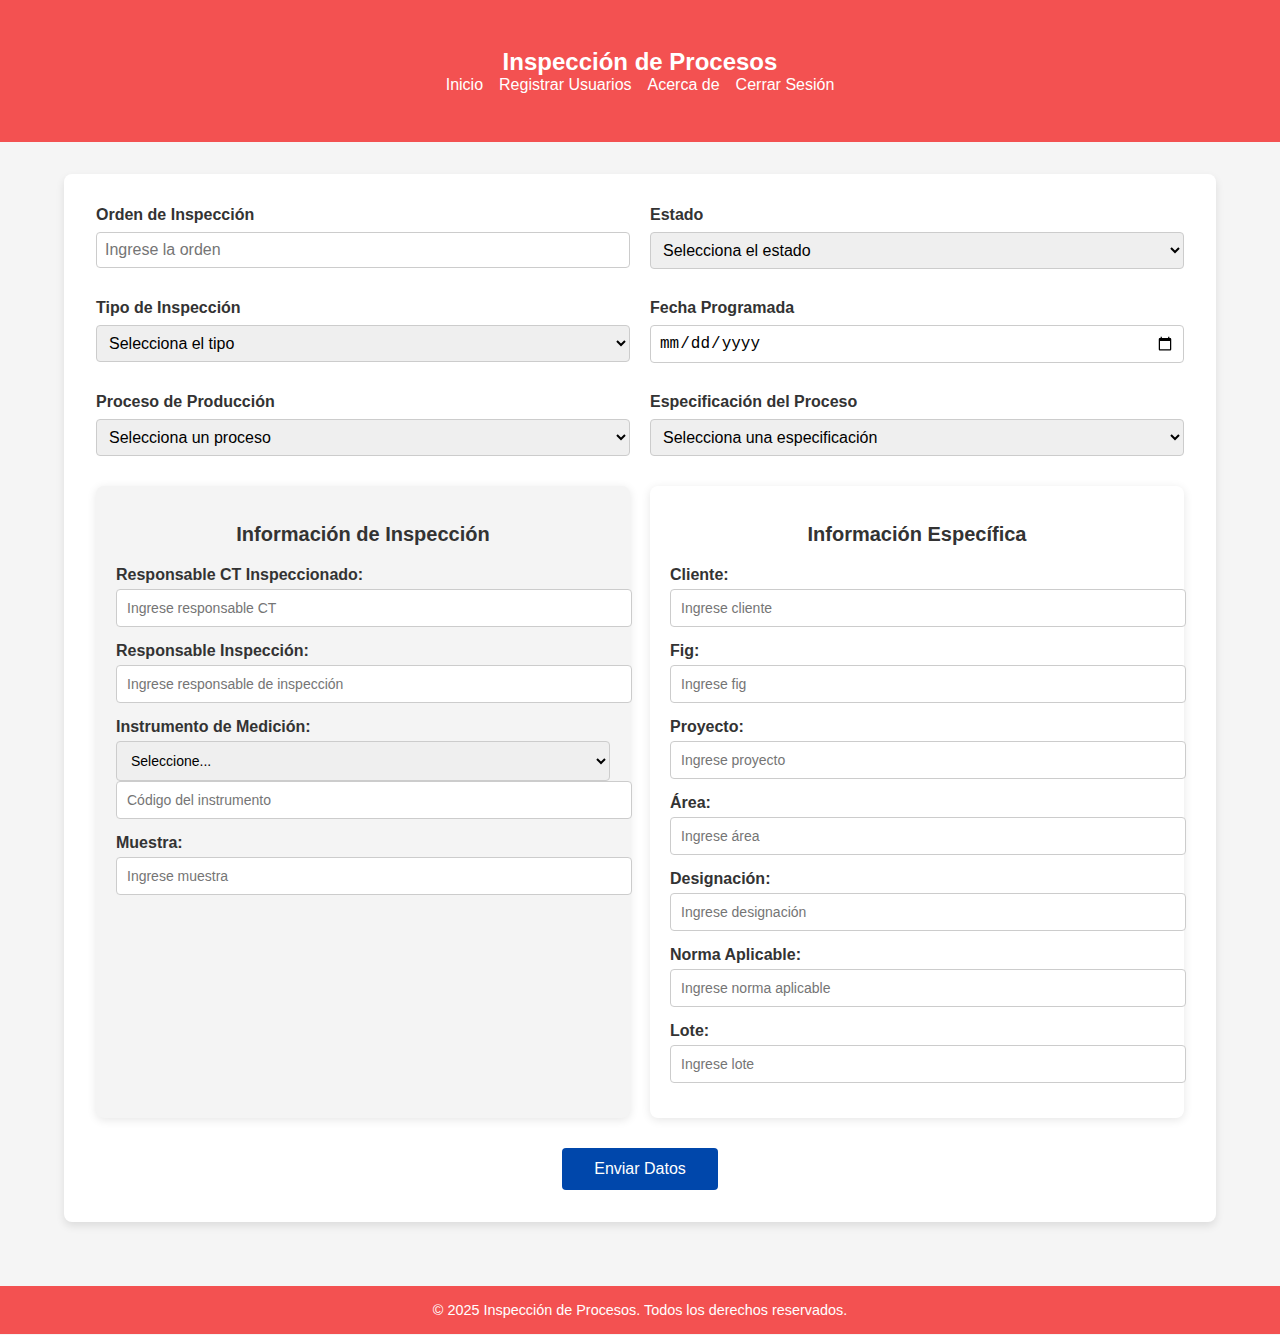
==== index.html @ ebae091c "Add to folder project" ====
<!DOCTYPE html>
<html lang="es">
<head>
    <meta charset="UTF-8">
    <meta name="viewport" content="width=device-width, initial-scale=1.0">
    <title>Formulario de Inspección</title>
    <link rel="stylesheet" href="style.css">
</head>
<body>
    <nav class="navbar">
        <div class="container">
            <h1>Inspección de Procesos</h1>
            <ul class="nav-links">
                <li><a href="index.html">Inicio</a></li>
                <li><a href="register.html">Registrar Usuarios</a></li>
                <li><a href="about.html">Acerca de</a></li>
                <li><a href="../PaginaWeb/login.html" id="logout">Cerrar Sesión</a></li>
            </ul>
        </div>
    </nav>
    

    <main class="container">
        <form id="formularioInspeccion" class="formulario">
            <!-- División 1 -->
            <div class="form-group">
                <div class="input-field">
                    <label for="ordenInspeccion">Orden de Inspección</label>
                    <input type="text" id="ordenInspeccion" placeholder="Ingrese la orden" required>
                </div>
                <div class="input-field">
                    <label for="estadoInspeccion">Estado</label>
                    <select id="estadoInspeccion" required>
                        <option value="" disabled selected>Selecciona el estado</option>
                        <option value="Abierto">Abierto</option>
                        <option value="Cancelado">Cancelado</option>
                        <option value="Cerrado">Cerrado</option>
                    </select>
                </div>
            </div>

            <!-- División 2 -->
            <div class="form-group">
                <div class="input-field">
                    <label for="tipoInspeccion">Tipo de Inspección</label>
                    <select id="tipoInspeccion" required>
                        <option value="" disabled selected>Selecciona el tipo</option>
                        <option value="Proceso">Proceso</option>
                        <option value="Producto Terminado">Producto Terminado</option>
                    </select>
                </div>
                <div class="input-field">
                    <label for="fechaInspeccion">Fecha Programada</label>
                    <input type="date" id="fechaInspeccion" required>
                </div>
            </div>

            <!-- División 3 -->
            <div class="form-group">
                <div class="input-field">
                    <label for="procesoProduccionInspeccion">Proceso de Producción</label>
                    <select id="procesoProduccionInspeccion" required>
                        <option value="" disabled selected>Selecciona un proceso</option>
                        <option value="Abastecimiento">Abastecimiento</option>
                        <option value="Torres y Apernados">Torres y Apernados</option>
                        <option value="Armado y Soldadura">Armado y Soldadura</option>
                        <option value="Pintura">Pintura</option>
                        <option value="Galvanizado">Galvanizado</option>
                        <option value="PMC">PMC</option>
                    </select>
                </div>
                <div class="input-field">
                    <label for="procesoEspecificacionInspeccion">Especificación del Proceso</label>
                    <select id="procesoEspecificacionInspeccion" required>
                        <option value="" disabled selected>Selecciona una especificación</option>
                    </select>
                </div>
            </div>




            <!-- División COMPARTIDA ENTRE INFORMACION Y ESPECIFICACIÓN -->
            <div class="form-group">
                <!-- División fija: Información de Inspección -->
                <div class="left-section">
                    <h2>Información de Inspección</h2>
                    
                        <div class="input-group">
                            <label for="ctInspeccion">Responsable CT Inspeccionado:</label>
                            <input type="number" id="ctInspeccion" placeholder="Ingrese responsable CT">
                        </div>
                        <div class="input-group">
                            <label for="responsableInspeccion">Responsable Inspección:</label>
                            <input type="number" id="responsableInspeccion" placeholder="Ingrese responsable de inspección">
                        </div>
                        <div class="input-group">
                            <label for="instrumentoMedicion">Instrumento de Medición:</label>
                            <select id="instrumentoMedicion">
                                <option value="">Seleccione...</option>
                                <option value="Flexometro">Flexómetro</option>
                                <option value="Micrometro">Micrómetro</option>
                                <option value="Medidor Especial">Medidor Especial</option>
                            </select>
                            <input type="text" id="codigoInstrumento" placeholder="Código del instrumento">
                        </div>
                        <div class="input-group">
                            <label for="muestraInspeccion">Muestra:</label>
                            <input type="text" id="muestraInspeccion" placeholder="Ingrese muestra">
                        </div>
                    
                </div>
        
                <!-- División dinámica: Específica de Inspección -->
                <div class="right-section">
                    <h2>Información Específica</h2>
                        <div class="input-group">
                            <label for="clienteInspeccion">Cliente:</label>
                            <input type="text" id="clienteInspeccion" placeholder="Ingrese cliente">
                        </div>
                        <div class="input-group">
                            <label for="figInspeccion">Fig:</label>
                            <input type="text" id="figInspeccion" placeholder="Ingrese fig">
                        </div>
                        <div class="input-group">
                            <label for="proyectoInspeccion">Proyecto:</label>
                            <input type="text" id="proyectoInspeccion" placeholder="Ingrese proyecto">
                        </div>
                        <div class="input-group">
                            <label for="areaInspeccion">Área:</label>
                            <input type="text" id="areaInspeccion" placeholder="Ingrese área">
                        </div>
                        <div class="input-group">
                            <label for="designacionInspeccion">Designación:</label>
                            <input type="text" id="designacionInspeccion" placeholder="Ingrese designación">
                        </div>
                        <div class="input-group">
                            <label for="normaInspeccion">Norma Aplicable:</label>
                            <input type="text" id="normaInspeccion" placeholder="Ingrese norma aplicable">
                        </div>
                        <div class="input-group">
                            <label for="loteInspeccion">Lote:</label>
                            <input type="text" id="loteInspeccion" placeholder="Ingrese lote">
                        </div>
                </div>
            </div>


            

            <div class="form-actions">
                <button type="submit" class="btn">Enviar Datos</button>
            </div>
        </form>
    </main>

    <footer class="footer">
        <p>&copy; 2025 Inspección de Procesos. Todos los derechos reservados.</p>
    </footer>

    <script src="script.js"></script>
</body>
</html>
---- style.css ----
/* Estilos globales */
body {
    margin: 0;
    font-family: Arial, sans-serif;
    background-color: #f5f5f5;
    color: #333;
}
/* Navbar */


/* Navbar */
.navbar {
    background-color: #f35151;
    color: white;
    padding: 1rem;
    text-align: center;
}

.nav-links {
    list-style: none;
    padding: 0;
    margin: 0;
    display: flex;
    gap: 1rem;
    justify-content: center;
}


.nav-links li {
    display: inline;
}

.nav-links a {
    color: white;
    text-decoration: none;
    font-size: 1rem;
}

.nav-links a:hover {
    text-decoration: underline;
}


h2 {
    text-align: center;
    margin-bottom: 1.5rem;
}


.navbar h1 {
    margin: 0;
    font-size: 1.5rem;
}


/* Contenedor principal */
.container {
    width: 90%;
    max-width: 1200px;
    margin: 0 auto;
    padding: 2rem;
}

/* Formulario */
.formulario {
    background: white;
    padding: 2rem;
    border-radius: 8px;
    box-shadow: 0 4px 8px rgba(0, 0, 0, 0.1);
}

/* Grupos de campos */
.form-group {
    display: flex;
    flex-wrap: wrap;
    gap: 1rem;
    margin-bottom: 1.5rem;
}

.input-field {
    flex: 1 1 calc(50% - 1rem);
    display: flex;
    flex-direction: column;
}

.input-field label {
    font-weight: bold;
    margin-bottom: 0.5rem;
}

.input-field input,
.input-field select {
    padding: 0.5rem;
    border: 1px solid #ccc;
    border-radius: 4px;
    font-size: 1rem;
}

/* Botón */
.form-actions {
    text-align: center;
}

.btn {
    padding: 0.75rem 2rem;
    font-size: 1rem;
    color: white;
    background-color: #0047ab;
    border: none;
    border-radius: 4px;
    cursor: pointer;
    transition: background 0.3s;
}

.btn:hover {
    background-color: #f35151;
}

/* Footer */
.footer {
    background-color: #f35151;
    color: white;
    text-align: center;
    padding: 1rem 0;
    margin-top: 2rem;
}

.footer p {
    margin: 0;
    font-size: 0.9rem;
}

/* Responsividad */
@media (max-width: 768px) {
    .form-group {
        flex-direction: column;
    }

    .input-field {
        flex: 1 1 100%;
    }
}


/*¿++++++++++++++++++++++++++++++
/* Estilos para la división general */
.form-group {
    display: flex;
    justify-content: space-between;
    gap: 20px;
    margin-bottom: 30px;
}

/* Estilos para la sección izquierda */
.left-section {
    flex: 1;
    background-color: #f4f4f4;
    padding: 20px;
    border-radius: 8px;
    box-shadow: 0 2px 10px rgba(0, 0, 0, 0.1);
}

.left-section h2 {
    font-size: 20px;
    color: #333;
    margin-bottom: 20px;
}

.left-section .input-group {
    margin-bottom: 15px;
}

.left-section .input-group label {
    display: block;
    font-weight: bold;
    margin-bottom: 5px;
    color: #333;
}

.left-section .input-group input,
.left-section .input-group select {
    width: 100%;
    padding: 10px;
    border: 1px solid #ccc;
    border-radius: 4px;
    font-size: 14px;
}

.left-section .input-group input:disabled {
    background-color: #e0e0e0;
    cursor: not-allowed;
}

/* Estilos para la sección derecha */
.right-section {
    flex: 1;
    background-color: #ffffff;
    padding: 20px;
    border-radius: 8px;
    box-shadow: 0 2px 10px rgba(0, 0, 0, 0.1);
}

.right-section h2 {
    font-size: 20px;
    color: #333;
    margin-bottom: 20px;
}

.right-section .input-group {
    margin-bottom: 15px;
}

.right-section .input-group label {
    display: block;
    font-weight: bold;
    margin-bottom: 5px;
    color: #333;
}

.right-section .input-group input {
    width: 100%;
    padding: 10px;
    border: 1px solid #ccc;
    border-radius: 4px;
    font-size: 14px;
}

/* Estilos para campos dinámicos */
#dynamicFields {
    display: none; /* Oculto por defecto */
}

#dynamicFields .input-group input {
    font-size: 14px;
}

#dynamicFields .input-group label {
    font-size: 14px;
    font-weight: bold;
}

/* Estilos para mostrar los campos dinámicos */
#dynamicFields.visible {
    display: block;
}

.hidden {
    display: none;
}
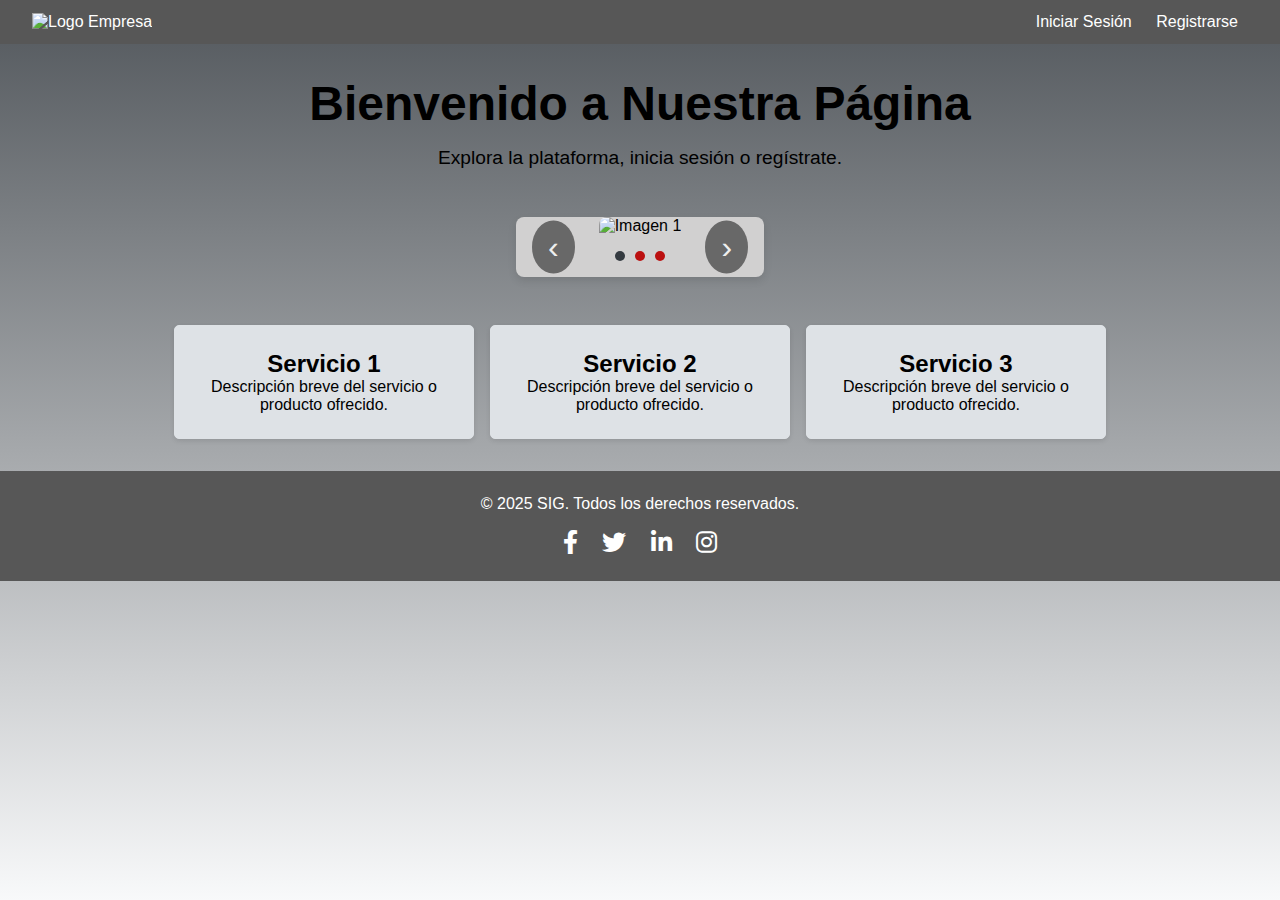
==== commit 54383fa6: "Add HomePage" ====
--- a/index.html
+++ b/index.html
@@ -1,163 +1,98 @@
 <!DOCTYPE html>
-<html lang="es">
+<html lang="en">
+
 <head>
     <meta charset="UTF-8">
     <meta name="viewport" content="width=device-width, initial-scale=1.0">
-    <title>Formulario de Inspección</title>
-    <link rel="stylesheet" href="style.css">
+    <title>Página de Inicio</title>
+    <link rel="stylesheet" href="styleHome.css">
+    <link rel="stylesheet" href="https://cdnjs.cloudflare.com/ajax/libs/font-awesome/6.0.0-beta3/css/all.min.css">
 </head>
+
 <body>
-    <nav class="navbar">
-        <div class="container">
-            <h1>Inspección de Procesos</h1>
-            <ul class="nav-links">
-                <li><a href="index.html">Inicio</a></li>
-                <li><a href="register.html">Registrar Usuarios</a></li>
-                <li><a href="about.html">Acerca de</a></li>
-                <li><a href="../PaginaWeb/login.html" id="logout">Cerrar Sesión</a></li>
-            </ul>
+
+    <!-- Navbar -->
+    <nav>
+        <div class="logo">
+            <img src="https://cdnimg.bnamericas.com/knPMalHLqGOjQmCopolxanuKdddvfIZJRRggFdgIVFDKrZMufuROfXvzfdfTZdjF.png"
+                alt="Logo Empresa">
+        </div>
+        <div class="nav-links">
+            <a href="loginPage.html">Iniciar Sesión</a>
+            <a href="registerPage.html">Registrarse</a>
         </div>
     </nav>
-    
 
-    <main class="container">
-        <form id="formularioInspeccion" class="formulario">
-            <!-- División 1 -->
-            <div class="form-group">
-                <div class="input-field">
-                    <label for="ordenInspeccion">Orden de Inspección</label>
-                    <input type="text" id="ordenInspeccion" placeholder="Ingrese la orden" required>
-                </div>
-                <div class="input-field">
-                    <label for="estadoInspeccion">Estado</label>
-                    <select id="estadoInspeccion" required>
-                        <option value="" disabled selected>Selecciona el estado</option>
-                        <option value="Abierto">Abierto</option>
-                        <option value="Cancelado">Cancelado</option>
-                        <option value="Cerrado">Cerrado</option>
-                    </select>
-                </div>
+    <!-- Cuerpo -->
+    <div class="hero">
+        <h1>Bienvenido a Nuestra Página</h1>
+        <p>Explora la plataforma, inicia sesión o regístrate.</p>
+    </div>
+
+    <!-- Carrusel -->
+    <section class="carousel">
+        <button class="carousel-btn prev-btn">&#8249;</button>
+        <div class="carousel-container">
+            <div class="carousel-item">
+                <img src="https://sedemi.com/english/wp-content/uploads/2022/05/Edicio-Superior-SEDEMI-1024x576-1.png" alt="Imagen 1">
             </div>
+            <div class="carousel-item">
+                <img src="https://sedemi.com/wp-content/uploads/2021/10/EP-BLOQUE-43-1024x576.jpg" alt="Imagen 2">
+            </div>
+            <div class="carousel-item">
+                <img src="https://sedemi.com/wp-content/uploads/2021/10/CENTRO-DE-INVESTIGACIONES-1024x576.jpg" alt="Imagen 3">
+            </div>
+        </div>
+        <button class="carousel-btn next-btn">&#8250;</button>
 
-            <!-- División 2 -->
-            <div class="form-group">
-                <div class="input-field">
-                    <label for="tipoInspeccion">Tipo de Inspección</label>
-                    <select id="tipoInspeccion" required>
-                        <option value="" disabled selected>Selecciona el tipo</option>
-                        <option value="Proceso">Proceso</option>
-                        <option value="Producto Terminado">Producto Terminado</option>
-                    </select>
-                </div>
-                <div class="input-field">
-                    <label for="fechaInspeccion">Fecha Programada</label>
-                    <input type="date" id="fechaInspeccion" required>
-                </div>
-            </div>
-
-            <!-- División 3 -->
-            <div class="form-group">
-                <div class="input-field">
-                    <label for="procesoProduccionInspeccion">Proceso de Producción</label>
-                    <select id="procesoProduccionInspeccion" required>
-                        <option value="" disabled selected>Selecciona un proceso</option>
-                        <option value="Abastecimiento">Abastecimiento</option>
-                        <option value="Torres y Apernados">Torres y Apernados</option>
-                        <option value="Armado y Soldadura">Armado y Soldadura</option>
-                        <option value="Pintura">Pintura</option>
-                        <option value="Galvanizado">Galvanizado</option>
-                        <option value="PMC">PMC</option>
-                    </select>
-                </div>
-                <div class="input-field">
-                    <label for="procesoEspecificacionInspeccion">Especificación del Proceso</label>
-                    <select id="procesoEspecificacionInspeccion" required>
-                        <option value="" disabled selected>Selecciona una especificación</option>
-                    </select>
-                </div>
-            </div>
+        <!-- Indicadores -->
+        <div class="carousel-indicators">
+            <span class="indicator active" data-index="0"></span>
+            <span class="indicator" data-index="1"></span>
+            <span class="indicator" data-index="2"></span>
+        </div>
+    </section>
 
 
 
-
-            <!-- División COMPARTIDA ENTRE INFORMACION Y ESPECIFICACIÓN -->
-            <div class="form-group">
-                <!-- División fija: Información de Inspección -->
-                <div class="left-section">
-                    <h2>Información de Inspección</h2>
-                    
-                        <div class="input-group">
-                            <label for="ctInspeccion">Responsable CT Inspeccionado:</label>
-                            <input type="number" id="ctInspeccion" placeholder="Ingrese responsable CT">
-                        </div>
-                        <div class="input-group">
-                            <label for="responsableInspeccion">Responsable Inspección:</label>
-                            <input type="number" id="responsableInspeccion" placeholder="Ingrese responsable de inspección">
-                        </div>
-                        <div class="input-group">
-                            <label for="instrumentoMedicion">Instrumento de Medición:</label>
-                            <select id="instrumentoMedicion">
-                                <option value="">Seleccione...</option>
-                                <option value="Flexometro">Flexómetro</option>
-                                <option value="Micrometro">Micrómetro</option>
-                                <option value="Medidor Especial">Medidor Especial</option>
-                            </select>
-                            <input type="text" id="codigoInstrumento" placeholder="Código del instrumento">
-                        </div>
-                        <div class="input-group">
-                            <label for="muestraInspeccion">Muestra:</label>
-                            <input type="text" id="muestraInspeccion" placeholder="Ingrese muestra">
-                        </div>
-                    
-                </div>
-        
-                <!-- División dinámica: Específica de Inspección -->
-                <div class="right-section">
-                    <h2>Información Específica</h2>
-                        <div class="input-group">
-                            <label for="clienteInspeccion">Cliente:</label>
-                            <input type="text" id="clienteInspeccion" placeholder="Ingrese cliente">
-                        </div>
-                        <div class="input-group">
-                            <label for="figInspeccion">Fig:</label>
-                            <input type="text" id="figInspeccion" placeholder="Ingrese fig">
-                        </div>
-                        <div class="input-group">
-                            <label for="proyectoInspeccion">Proyecto:</label>
-                            <input type="text" id="proyectoInspeccion" placeholder="Ingrese proyecto">
-                        </div>
-                        <div class="input-group">
-                            <label for="areaInspeccion">Área:</label>
-                            <input type="text" id="areaInspeccion" placeholder="Ingrese área">
-                        </div>
-                        <div class="input-group">
-                            <label for="designacionInspeccion">Designación:</label>
-                            <input type="text" id="designacionInspeccion" placeholder="Ingrese designación">
-                        </div>
-                        <div class="input-group">
-                            <label for="normaInspeccion">Norma Aplicable:</label>
-                            <input type="text" id="normaInspeccion" placeholder="Ingrese norma aplicable">
-                        </div>
-                        <div class="input-group">
-                            <label for="loteInspeccion">Lote:</label>
-                            <input type="text" id="loteInspeccion" placeholder="Ingrese lote">
-                        </div>
-                </div>
-            </div>
+    <!-- Sección de tarjetas -->
+    <section class="cards">
+        <div class="card">
+            <h2>Servicio 1</h2>
+            <p>Descripción breve del servicio o producto ofrecido.</p>
+        </div>
+        <div class="card">
+            <h2>Servicio 2</h2>
+            <p>Descripción breve del servicio o producto ofrecido.</p>
+        </div>
+        <div class="card">
+            <h2>Servicio 3</h2>
+            <p>Descripción breve del servicio o producto ofrecido.</p>
+        </div>
+    </section>
 
 
-            
+    
 
-            <div class="form-actions">
-                <button type="submit" class="btn">Enviar Datos</button>
-            </div>
-        </form>
-    </main>
 
-    <footer class="footer">
-        <p>&copy; 2025 Inspección de Procesos. Todos los derechos reservados.</p>
+    <!-- Footer -->
+    <footer>
+        <p>&copy; 2025 SIG. Todos los derechos reservados.</p>
+        <div class="social-icons">
+            <a href="#"><i class="fab fa-facebook-f"></i></a>
+            <a href="#"><i class="fab fa-twitter"></i></a>
+            <a href="#"><i class="fab fa-linkedin-in"></i></a>
+            <a href="#"><i class="fab fa-instagram"></i></a>
+        </div>
     </footer>
 
-    <script src="script.js"></script>
+
+    <script src="scriptHome.js"></script>
+
+
 </body>
+
+
+
 </html>
+
--- a/styleHome.css
+++ b/styleHome.css
@@ -0,0 +1,206 @@
+/* Reset y configuración básica */
+* {
+    margin: 0;
+    padding: 0;
+    box-sizing: border-box;
+    font-family: Arial, sans-serif;
+}
+
+body {
+    display: flex;
+    flex-direction: column;
+    min-height: 100vh;
+    background: linear-gradient(to bottom, #52575c, #f8f9fa); /* Degradado de gris oscuro a gris claro */
+}
+/* Navbar */
+nav {
+    display: flex;
+    justify-content: space-between;
+    align-items: center;
+    background-color: #575757;
+    padding: 0.8rem 2rem;
+    color: white;
+}
+
+nav .logo img {
+    max-height: 50px;
+}
+
+nav .nav-links a {
+    margin: 0 10px;
+    text-decoration: none;
+    color: white;
+    font-size: 1rem;
+    transition: color 0.3s;
+}
+
+nav .nav-links a:hover {
+    color: #f8f9fa;
+}
+
+/* Hero Section */
+.hero {
+    background: url('https://via.placeholder.com/1600x600/343a40/ffffff?text=Bienvenido') no-repeat center center/cover;
+    text-align: center;
+    padding: 2rem;
+    color: rgb(0, 0, 0);
+}
+
+.hero h1 {
+    font-size: 3rem;
+    margin-bottom: 1rem;
+}
+
+.hero p {
+    font-size: 1.2rem;
+}
+
+/* Carrusel */
+.carousel {
+    position: relative;
+    max-width: 100%;
+    margin: 1rem auto;
+    overflow: hidden;
+    background-color: #d1d0d0;
+    border-radius: 8px;
+    box-shadow: 0 4px 8px rgba(0, 0, 0, 0.1);
+}
+
+.carousel-container {
+    display: flex;
+    transition: transform 0.5s ease-in-out;
+}
+
+.carousel-item {
+    min-width: 100%;
+    min-height: 100%;
+    flex-shrink: 0;
+    text-align: center;
+}
+
+/* Efecto de zoom al hover en la imagen activa */
+.carousel-item img {
+    width: 100%;
+    height: 600px;
+    object-fit: cover;
+    border-radius: 8px 8px 0 0;
+    transition: transform 0.5s ease, box-shadow 0.3s ease;
+}
+/* Zoom cuando está en primer plano y se aplica hover */
+.carousel-item:first-child img:hover {
+    transform: scale(1.1);
+    box-shadow: 0 10px 20px rgba(0, 0, 0, 0.4);
+}
+
+/* Efecto hover de zoom solo para la imagen activa */
+.carousel-item.active img:hover {
+    transform: scale(1.1);
+    box-shadow: 0 10px 20px rgba(0, 0, 0, 0.4);
+}   
+
+/* Botones de navegación */
+.carousel-btn {
+    position: absolute;
+    top: 50%;
+    transform: translateY(-50%);
+    background-color: rgba(0, 0, 0, 0.5);
+    color: #eeeeee;
+    border: none;
+    font-size: 2rem;
+    cursor: pointer;
+    z-index: 10;
+    padding: 0.5rem 1rem;
+    border-radius: 50%;
+}
+
+.carousel-btn:hover {
+    background-color: rgba(0, 0, 0, 0.8);
+}
+
+.prev-btn {
+    left: 1rem;
+}
+
+.next-btn {
+    right: 1rem;
+}
+
+
+
+
+
+
+/* Indicadores */
+.carousel-indicators {
+    display: flex;
+    justify-content: center;
+    margin: 1rem 0;
+}
+
+.indicator {
+    width: 10px;
+    height: 10px;
+    background-color: #bb1010;
+    border-radius: 50%;
+    margin: 0 5px;
+    cursor: pointer;
+    transition: background-color 0.3s ease;
+}
+
+.indicator.active {
+    background-color: #343a40;
+}
+
+
+
+
+
+
+
+/* Tarjetas */
+.cards {
+    display: flex;
+    justify-content: center;
+    gap: 1rem;
+    margin: 2rem;
+}
+
+.card {
+    background: #dee2e6;
+    border: 1px solid #dee2e6;
+    border-radius: 5px;
+    padding: 1.5rem;
+    text-align: center;
+    box-shadow: 0 2px 5px rgba(0, 0, 0, 0.1);
+    transition: transform 0.3s, box-shadow 0.3s;
+    flex: 1;
+    max-width: 300px;
+}
+
+.card:hover {
+    transform: scale(1.05);
+    box-shadow: 0 4px 10px rgba(0, 0, 0, 0.2);
+}
+
+/* Footer */
+footer {
+    background-color: #575757;
+    color: white;
+    text-align: center;
+    padding: 1.5rem 0;
+}
+
+footer .social-icons {
+    margin-top: 1rem;
+}
+
+footer .social-icons a {
+    margin: 0 10px;
+    color: white;
+    font-size: 1.5rem;
+    transition: color 0.3s;
+}
+
+footer .social-icons a:hover {
+    color: #ffc107;
+}
